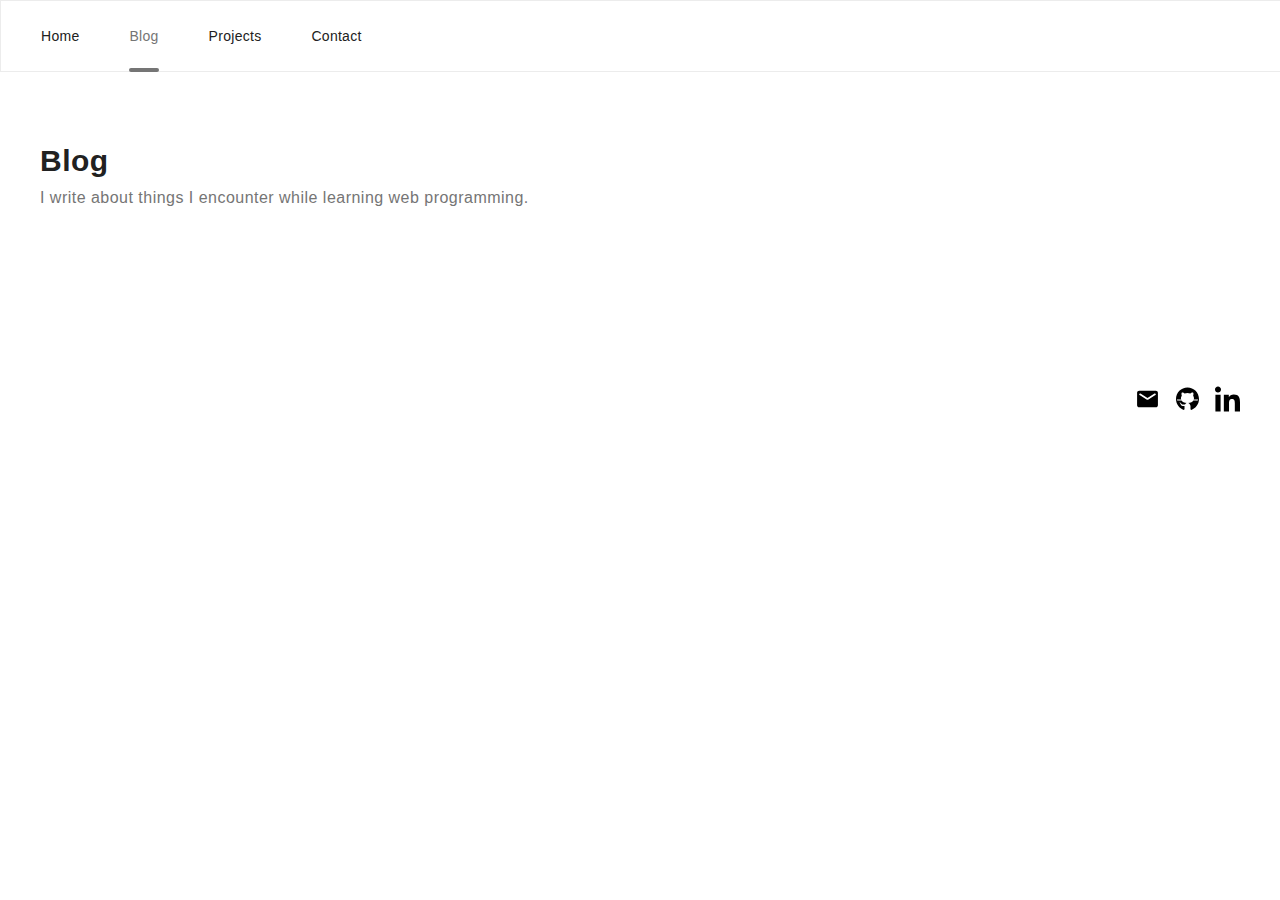
==== blog/index.html @ 503ba6de "I have added the project files" ====
<!DOCTYPE html>
<html lang="en">
  <head>
    <meta charset="UTF-8" />
    <meta name="viewport" content="width=device-width, initial-scale=1.0" />
    <link rel="stylesheet" href="/main.css" />
    <title>Blog</title>
  </head>
  <body>
    <header class="page-header">
      <div class="container page-header-container">
        <nav class="navigation">
          <ul class="site-nav list">
            <li class="item">
              <a class="link" href="/">Home</a>
            </li>
            <li class="item">
              <a class="link link2 current" href="">Blog</a>
            </li>
            <li class="item">
              <a class="link" href="../projects/index.html">Projects</a>
            </li>
            <li class="item">
              <a class="link" href="../contact/index.html">Contact</a>
            </li>
          </ul>
        </nav>

        <button class="burger-btn" data-menu-open>
          <svg class="burger-btn-icon">
            <use href="../img/symbol-defs2.svg#burger-icon"></use>
          </svg>
        </button>
      </div>

      <div class="mobile-menu is-menu-hidden" data-menu>
        <button type="button" class="mobile-menu-close-btn">
          <svg class="mobile-menu-close-icon" data-menu-close>
            <use href="../img/symbol-defs2.svg#icon-close"></use>
          </svg>
        </button>
        <ul class="mobile-menu-navigation-list list">
          <li class="mobile-menu-navigaiton-item">
            <a class="mobile-menu-navigation-link" href="/">Home</a>
          </li>
          <li class="mobile-menu-navigaiton-item">
            <a class="mobile-menu-navigation-link linkcurrent" href="">Blog</a>
          </li>
          <li class="mobile-menu-navigaiton-item">
            <a class="mobile-menu-navigation-link" href="/projects/index.html"
              >Projects</a
            >
          </li>
          <li class="mobile-menu-navigaiton-item">
            <a class="mobile-menu-navigation-link" href="/contact/index.html"
              >Contact</a
            >
          </li>
        </ul>
      </div>
    </header>
    <main>
      <section class="section">
        <div class="container">
          <h1 class="section-title">Blog</h1>
          <p class="blog-text">
            I write about things I encounter while learning web programming.
          </p>
          <!-- <div class="blog">
            <div class="">
              <h2>Blog Entries</h2>
              <ul>
                <li>More entries will follow...</li>
                <li><a href="./second-entry/index.html">Second Entry</a></li>
                <li><a href="./first-enry/index.html">First Entry</a></li>
              </ul>
            </div>

            <div class="">
              <h3>Links</h3>
              <p>Have a look at the following blogs of my friends:</p>
              <ul class="list">
                <li><a href="#">Blog 1</a></li>
                <li><a href="#">Blog 2</a></li>
                <li><a href="#">Blog 3</a></li>
                <li><a href="#">Blog 4</a></li>
              </ul>
            </div>
          </div> -->
        </div>
      </section>
    </main>
    <footer class="footer">
      <div class="container container-social-link">
        <ul class="social-link">
          <li class="social-link-list list">
            <a class="button-icon" href="mailto:karabutmarina03@gmail.com">
              <svg class="icon-button">
                <use
                  href="../img/symbol-defs2.svg#icon-email-black-18dp-1"
                ></use></svg
            ></a>
          </li>
          <li class="social-link-list list">
            <a
              class="button-icon"
              href="https://github.com/MarinaKarabut"
              target="_blank"
            >
              <svg class="icon-button">
                <use href="../img/symbol-defs2.svg#github"></use></svg
            ></a>
          </li>
          <li class="social-link-list list">
            <a
              class="button-icon"
              href="https://www.linkedin.com/in/maryna-karabut-580137146/"
              target="_blank"
            >
              <svg class="icon-button">
                <use href="../img/symbol-defs2.svg#icon-linkedin-1"></use></svg
            ></a>
          </li>
        </ul>
      </div>
    </footer>
    <script src="../js/menu.js"></script>
  </body>
</html>
---- main.css ----
:root {
    --primary-text-color: #757575;
    --title-text-color: #212121;
    --accent-color: #757575;
}

body {
    background-color: #ffffff;
    color: var(--primary-text-color);
    font-family: Roboto, sans-serif;
    letter-spacing: 0.03em;
    padding-top: 80px;
}

h1,
h2,
h3,
h4,
h5,
h6,
p {
    margin: 0px;
}

ul,
ol {
    margin: 0px;
    padding: 0px;
}

img {
    display: block;
    max-width: 100%;
    height: auto;
}

.list {
    list-style: none;

}

.container {
    width: 100%;
    padding-left: 15px;
    padding-right: 15px;
    margin-left: auto;
    margin-right: auto;
}

@media screen and (min-width: 480px) {
    .container {
        max-width: 480px;
        margin: 0 auto;
    }
}

@media screen and (min-width: 768px) {
    .container {
        max-width: 768px;
    }
}

@media screen and (min-width: 1200px) {
    .container {
        max-width: 1200px;
    }
}

.visually-hidden {
    position: absolute !important;
    clip: rect(1px 1px 1px 1px);
    clip: rect(1px, 1px, 1px, 1px);
    padding: 0 !important;
    border: 0 !important;
    height: 1px !important;
    width: 1px !important;
    overflow: hidden;
}

.section {
    text-align: center;
    padding-top: 60px;
    padding-bottom: 60px;
    margin: auto;
}

.section-title{
    color: var(--title-text-color);
    font-size: 24px;
    font-weight: 700;
    text-align: start;
    text-transform: none;
    margin-bottom: 15px;
} 

.text {
    max-width: 100%;
    font-size: 15px;
    line-height: 1.5;
    font-weight: 400;
    text-align: center;
    padding-bottom: 50px;
    margin-bottom: 20px;
}



@media screen and (min-width: 1200px) {
    .section-title {
        font-size: 30px;
        line-height: 0.857;
    }
    .text {
        font-size: 20px;
        padding-bottom: 0px;
        margin-bottom: 0px;
    }
}



       /*----------Header-----------*/

.page-header {
    background-color: #ffffff;
    display: flex;
    width: 100%;
    min-height: 70px;
    top: 0;
    left: 0;
    border: 1px solid #ECECEC;
    align-items: center;
    position: fixed;
    z-index: 3;

}

.page-header-container {
    display: flex;
    align-items: center;
    justify-content: flex-end;
}

.burger-btn {
    border: none;
    background-color: transparent;
}

.burger-btn-icon {
    width: 40px;
    height: 40px;
    fill: var(--title-text-color);
}

.burger-btn:focus .burger-btn-icon {
    fill: var(--accent-color);
}

.mobile-menu {
    position: absolute;
    top: 0;
    left: 50%;
    width: 100%;
    max-width: 480px;
    max-height: 100hv;
    padding-top: 48px;
    padding-left: 40px;
    background-color: #ffffff;
    overflow: scroll;
    box-shadow: 0 0 0 50vmax rgba(0, 0, 0, 0.5);
    transform: translateY(0%) translateX(-50%);
    transition: transform 250ms cubic-bezier(0.4, 0, 0.2, 1);
}

.mobile-menu.is-menu-hidden {
    transform: translateY(-100%) translateX(-50%);
    box-shadow: 0 0 0 50vmax rgba(0, 0, 0, 0);
    transition: transform 250ms cubic-bezier(0.4, 0, 0.2, 1), box-shadow 250ms cubic-bezier(0.4, 0, 0.2, 1);
}

.mobile-menu-close-btn {
    position: absolute;
    top: 10px;
    right: 15px;
    background-color: transparent;
    border: none;
}

.mobile-menu-close-icon {
    width: 40px;
    height: 40px;
}

.mobile-menu * {
    transition: opacity 250ms cubic-bezier(0.4, 0, 0.2, 1);
    opacity: 1;
}

.mobile-menu.is-menu-hidden {
    transition: opacity 250ms cubic-bezier(0.4, 0, 0.2, 1);
    opacity: 0;
}

.mobile-menu-navigaiton-item:not(:last-child) {
    margin-bottom: 36px;
}

.mobile-menu-navigaiton-item .linkcurrent {
    color: var(--accent-color);
}

.mobile-menu-navigation-list {
    margin-bottom: 190px;
}

.mobile-menu-navigation-link {
    font-size: 40px;
    line-height: 1.175;
    letter-spacing: 0.02em;
    color: var(--title-text-color);
    text-decoration: none;
}

.mobile-menu-navigation-link:focus,
.mobile-menu-navigation-link:hover {
    color: var(--accent-color);
}

.mobile-menu-contacts {
    margin-bottom: 64px;
}

.mobile-menu-contacts-item {
    margin-bottom: 32px;
}

.mobile-menu-contacts-item .linkcurrent {
    color: var(--accent-color);
}

@media screen and (max-width: 767px) {
    .site-nav {
        display: none;
    }
}

@media screen and (min-width: 768px) {
    .burger-btn {
        display: none;
    }

    .mobile-menu {
        display: none;
    }

    .page-header {
        min-height: 70px;
    }

    .navigation {
        display: flex;
        align-items: center;
        margin-right: auto;
        height: 70px;
    }

    .site-nav {
        display: flex;
        height: 100%;
        align-items: center;
    }

    .site-nav .item:not(:last-child) {
        margin-right: 50px;
    }

    .site-nav .link.current {
        color: var(--accent-color);
    }
    
    .site-nav .link {
        color: var(--title-text-color);
        font-size: 14px;
        font-weight: 500;
        line-height: 1.143;
        text-align: center;
        letter-spacing: 0.02em;
        text-decoration: none;
        transition: color 250ms cubic-bezier(0.4, 0, 0.2, 1);
        cursor: pointer;
    }
    
    .site-nav .link:hover,
    .site-nav .link:focus {
        color: var(--accent-color);
    }
    .site-nav .item {
        display: flex;
        height: 100%;
        align-items: center;
        position: relative;
    }
        
    .site-nav .link2::after {
        display: block;
        content: '';
        width: 100%;
        height: 4px;
        background-color: var(--accent-color);
        border-radius: 2px;
        position: absolute;
        left: 0px;
        bottom: -1px;
    }
}




         /*---------Navigation----------*/

.item {
    display: flex;
    height: 100%;
    align-items: center;
    position: relative;
}


        /*----------------Hero-----------------*/




.main-title{
    width: 100%;
    max-width: 100%;
    color: var(--title-text-color);
    font-size: 28px;
    font-weight: 700;
    text-align: center;
    text-transform: none;
    margin-bottom: 15px;
}

.hero .title{
    margin-bottom: 15px;
}


@media screen and (min-width: 1200px) {
    .container-hero {
        display: flex;
        align-items: center;
        justify-content: space-between;
    }
    .hero-title {
        font-size: 44px;
        font-weight: 900;
        line-height: 1.364;
    }

    .hero-wrap-img {
        max-width: 495px;
    }

    .hero-text {
        max-width: 495px;
    }
    .main-title {
        font-size: 38px;
    }
}

.hero-wrap-img {
    max-width: 100%;
}



.hero-img{
    border-radius: 10px;
    box-shadow: 0 12px 30px rgb(0 0 0 / 0.5);
}

.hero-text{
    width: 100%;
    height: auto;
}


      /*------------Examples-----------*/

.examples {
    display: grid;
    grid-template-columns: repeat(auto-fit, minmax(300px, 1fr));
    gap: 30px;
    /* display: flex;
    flex-wrap: wrap;
    margin-left: -30px;
    margin-top: -30px; */
}

.examples-text{
    text-align: start;
    padding-bottom: 60px;
    
}

.examples>.cards {
    flex-basis: calc(100% / 3 - 30px);
    margin-left: 30px;
    margin-top: 30px;
    background: #ffffff;
    border: 1px solid #eeeeee;
    border-radius: 10px;
}


.examples .title {
    color: var(--title-text-color);
    font-weight: 700;
    font-size: 18px;
    line-height: 2;
    letter-spacing: 0.06em;
}

.examples .text {
    font-size: 16px;
    line-height: 1.88;
    margin-top: 4px;
}

.card-content {
    padding: 20px 24px;
}

.examples .link {
    display: block;
    transition: box-shadow 250ms cubic-bezier(0.4, 0, 0.2, 1);
    border-radius: 10px;
}

.examples .link:hover {
    box-shadow: 0px 1px 1px rgba(0, 0, 0, 0.12), 0px 4px 4px rgba(0, 0, 0, 0.06), 1px 4px 6px rgba(0, 0, 0, 0.16);
}



.examples .link {
    color: var(--primary-text-color);
    text-decoration: none;
}

.card-img img{
    width: 100%;
    height: 100%;
    border-top-left-radius: 10px;
    border-top-right-radius: 10px;
}



      /*-----------Contact-------------*/



.contact-text{
    text-align: start;
    padding-bottom: 40px;
}

.contact-but{
    padding: 18px 25px;
    background-color: var(--title-text-color);
    text-decoration: none;
    cursor: pointer;
    border-radius: 4px;
    color: #ffffff;
    margin-bottom: 40px;

}

.contact{
    display: flex;
    align-items: flex-start;
    flex-direction: column;

    max-width: 495px;
}


.contact-img{
    border-radius: 10px;
    box-shadow: 0 12px 30px rgb(0 0 0 / 0.5);
}

.contact-but:hover {
    color: var(--accent-color);
}

.link{
    color: var(--title-text-color);
    text-decoration: underline;
}

.link:hover{
    color: var(--accent-color);
}

@media screen and (min-width: 1200px) {
    .container-contact {
        display: flex;
        align-items: center;
        justify-content: space-between;
    }

    .contact-but {
        margin-bottom: 0px;
    }

    .contact-wrapper-img {
        max-width: 495px;
    }
}


       /*-----------Blog---------------*/


.blog{
    display: flex;
    align-items: flex-start;
    justify-content: space-between;
}

.blog-text{
    text-align: start;
    padding-bottom: 60px;
}



      /*------------Footer-------------*/


.footer {
    padding-top: 60px;
    padding-bottom: 60px;
}

.container-social-link {
    display: flex;
    align-items: center;
    justify-content: end;
    
}

.social-link{
    display: flex;
    align-items: center;
    justify-content: flex-end;
}

.social-link-list:not(:last-child) {
    margin-right: 15px;
}

.button-icon {
    display: flex;
    width: 25px;
    height: 25px;
    justify-content: center;
    align-items: center;
    transition: background-color 250ms cubic-bezier(0.4, 0, 0.2, 1);
}

.button-icon:hover{
    fill: var(--accent-color);
}
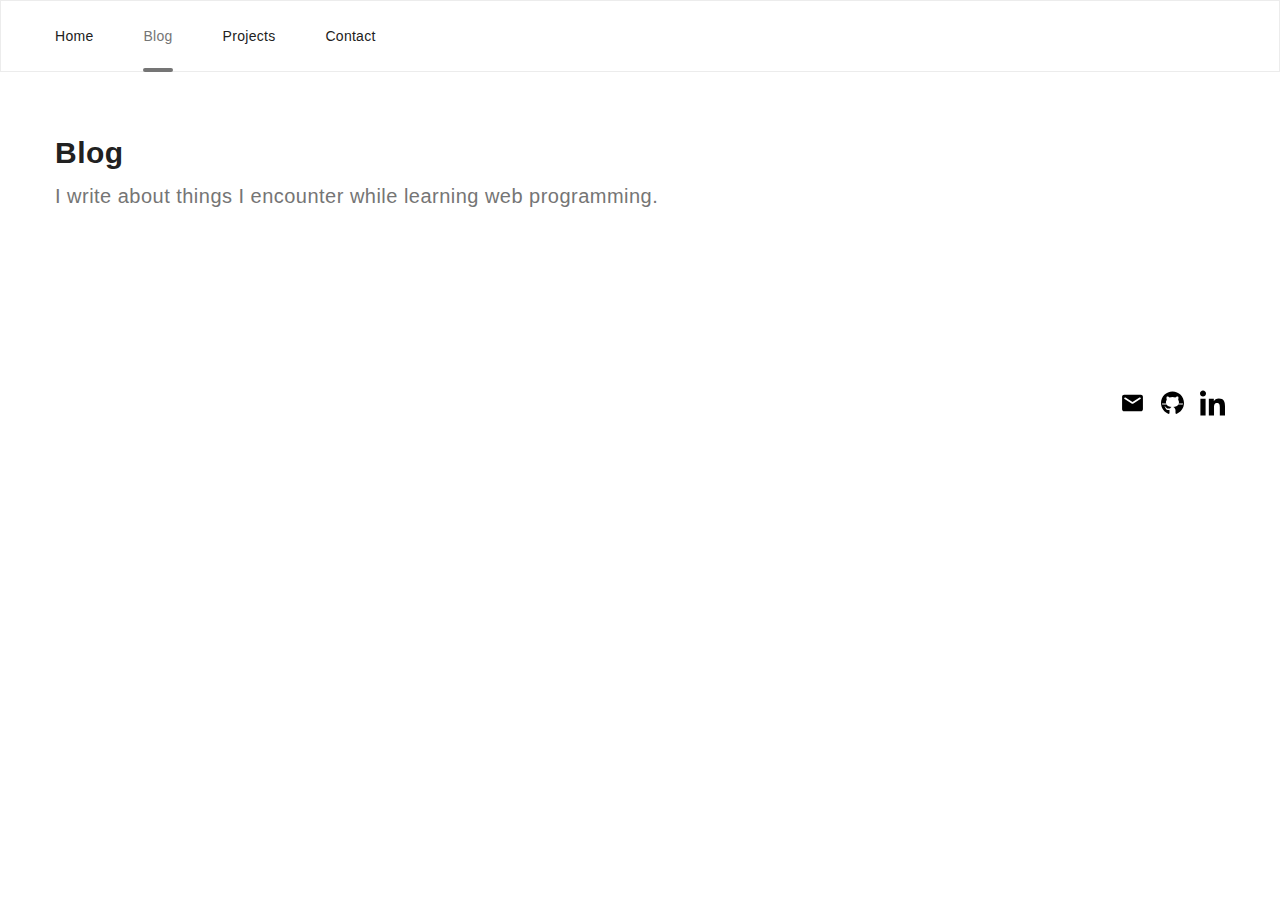
==== commit 4ac26a39: "normalized CSS using the Normalize.css" ====
--- a/blog/index.html
+++ b/blog/index.html
@@ -3,6 +3,10 @@
   <head>
     <meta charset="UTF-8" />
     <meta name="viewport" content="width=device-width, initial-scale=1.0" />
+    <link
+      rel="stylesheet"
+      href="https://cdnjs.cloudflare.com/ajax/libs/modern-normalize/1.0.0/modern-normalize.min.css"
+    />
     <link rel="stylesheet" href="/main.css" />
     <title>Blog</title>
   </head>
--- a/main.css
+++ b/main.css
@@ -214,7 +214,7 @@
 }
 
 .mobile-menu-navigation-link {
-    font-size: 40px;
+    font-size: 20px;
     line-height: 1.175;
     letter-spacing: 0.02em;
     color: var(--title-text-color);
@@ -395,11 +395,9 @@
     display: grid;
     grid-template-columns: repeat(auto-fit, minmax(300px, 1fr));
     gap: 30px;
-    /* display: flex;
-    flex-wrap: wrap;
-    margin-left: -30px;
-    margin-top: -30px; */
-}
+}
+
+
 
 .examples-text{
     text-align: start;
@@ -408,9 +406,7 @@
 }
 
 .examples>.cards {
-    flex-basis: calc(100% / 3 - 30px);
-    margin-left: 30px;
-    margin-top: 30px;
+    margin: 0 auto;
     background: #ffffff;
     border: 1px solid #eeeeee;
     border-radius: 10px;
@@ -535,8 +531,17 @@
 }
 
 .blog-text{
+    font-size: 15px;
+    line-height: 1.5;
+    font-weight: 400;
     text-align: start;
     padding-bottom: 60px;
+}
+
+@media screen and (min-width: 1200px) {
+    .blog-text {
+        font-size: 20px;
+    }
 }
 
 
